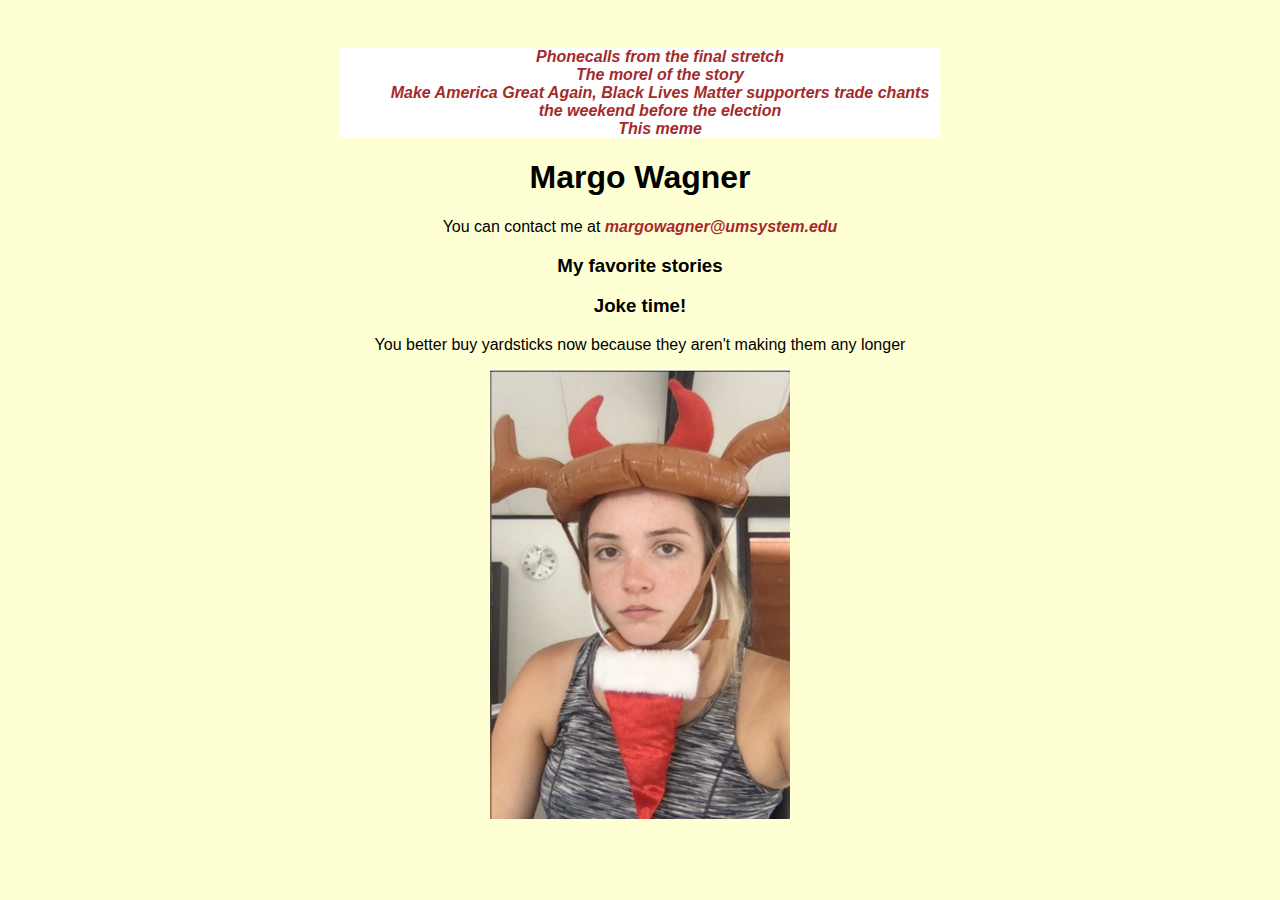
==== index.html @ 4b58b985 "reordered page" ====
<!DOCTYPE html>

<html lang="en">
<head>
  <title>Margo's J4502/7502 website</title>
  <link rel="stylesheet" href="style.css">
  <meta name="description" content="Margo's website for J4502/7502.">
  <meta name="author" content="Margo Wagner">
  <meta name="keywords" content="Margo Wagner, J4502, J7502"/>
</head>

<body>
  <nav>
    <ul>
      <li><a href="https://www.columbiamissourian.com/news/elections/phone-calls-from-the-final-election-stretch/article_4858cc6e-22c9-11eb-9371-07732e90456a.html" target="_blank">Phonecalls from the final stretch</a></li>
      <li><a href="https://www.columbiamissourian.com/news/state_news/the-morel-of-the-story-making-memories-and-finding-mushrooms/article_2bde16b6-a78a-11eb-b420-3326bb047159.html" target="_blank">The morel of the story</a></li>
      <li><a href="https://www.columbiamissourian.com/visuals/photos/make-america-great-again-black-lives-matter-supporters-trade-chants-the-weekend-before-the-election/article_732b2184-1bcc-11eb-89ca-0fad49c55035.html" target="_blank">Make America Great Again, Black Lives Matter supporters trade chants the weekend before the election</a></li>
      <li><a href="second-page.html" target="_blank">This meme</a></li>
</ul>
</nav>
  <h1>Margo Wagner</h1>
  <p>You can contact me at <a href="mailto:margowagner@umsystem.edu">margowagner@umsystem.edu</a></p>
  <h3>My favorite stories</h3>

<h3> Joke time!</h3>
  <p>You better buy yardsticks now because they aren't making them any longer</p>
<a href="mailto:margowagner@umsystem.edu">
  <img src="margophoto.jpg" alt="a selfie of Margo Wagner wearing inflatable antlers and devil horns on her head and a Santa hat as a beard"/>
</a>
</body>
</html>
---- style.css ----
body {
  background: #ffffd4;
	text-align: center;
  font-family: "Helvetica", "Arial", sans-serif;
  width: 90%;
  max-width: 600px;
  margin: auto;
  margin-top: 3rem;
}
ul {
	list-style-type: none;
}
a {
text-decoration: none;
font-style: italic;
color: brown;
font-weight: bold;
}
a:hover {color: orange}
nav {
	background:white;
}
img {
	width:50%;
	border: none;
}
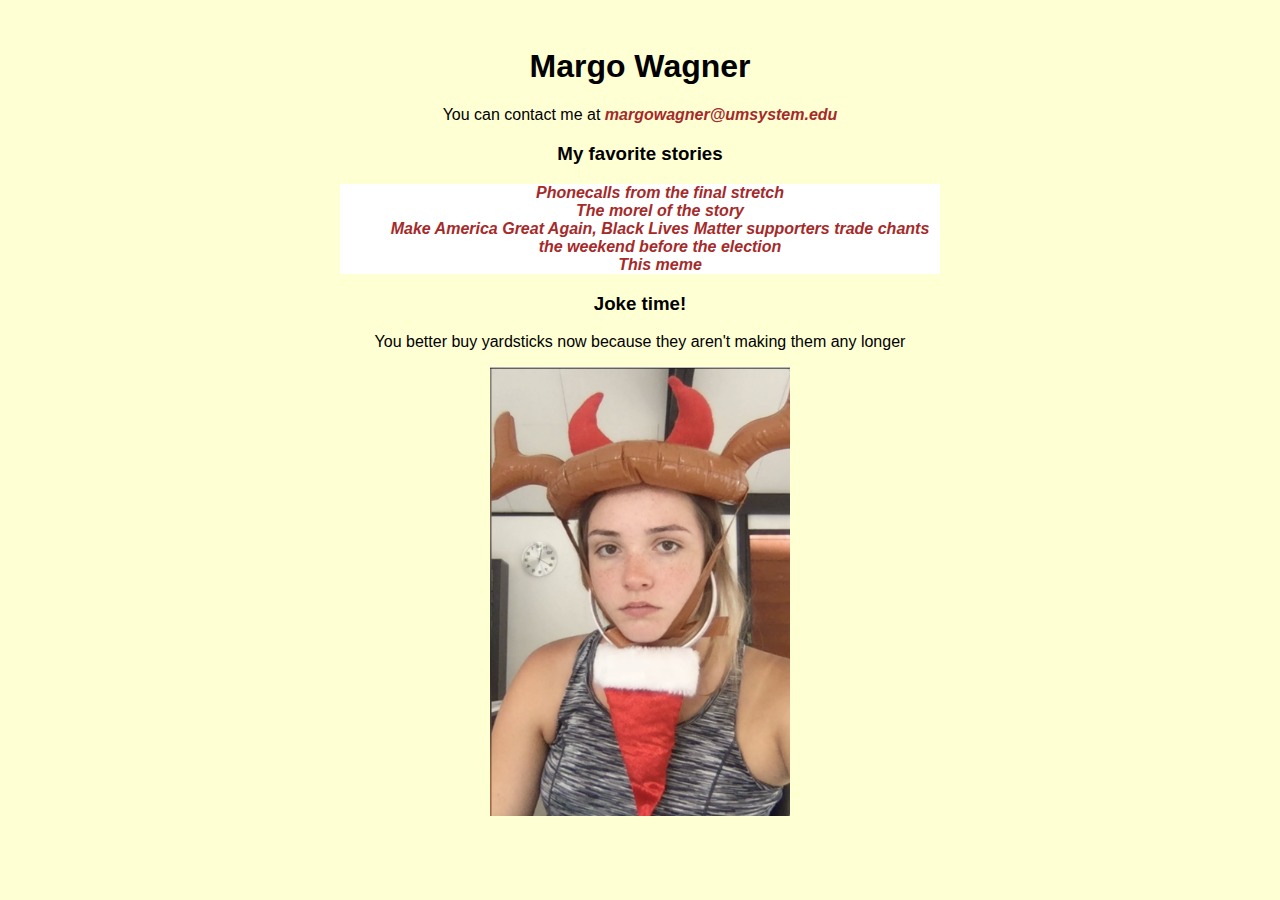
==== commit 2a062544: "reverted" ====
--- a/index.html
+++ b/index.html
@@ -10,6 +10,9 @@
 </head>
 
 <body>
+  <h1>Margo Wagner</h1>
+  <p>You can contact me at <a href="mailto:margowagner@umsystem.edu">margowagner@umsystem.edu</a></p>
+  <h3>My favorite stories</h3>
   <nav>
     <ul>
       <li><a href="https://www.columbiamissourian.com/news/elections/phone-calls-from-the-final-election-stretch/article_4858cc6e-22c9-11eb-9371-07732e90456a.html" target="_blank">Phonecalls from the final stretch</a></li>
@@ -18,10 +21,6 @@
       <li><a href="second-page.html" target="_blank">This meme</a></li>
 </ul>
 </nav>
-  <h1>Margo Wagner</h1>
-  <p>You can contact me at <a href="mailto:margowagner@umsystem.edu">margowagner@umsystem.edu</a></p>
-  <h3>My favorite stories</h3>
-
 <h3> Joke time!</h3>
   <p>You better buy yardsticks now because they aren't making them any longer</p>
 <a href="mailto:margowagner@umsystem.edu">
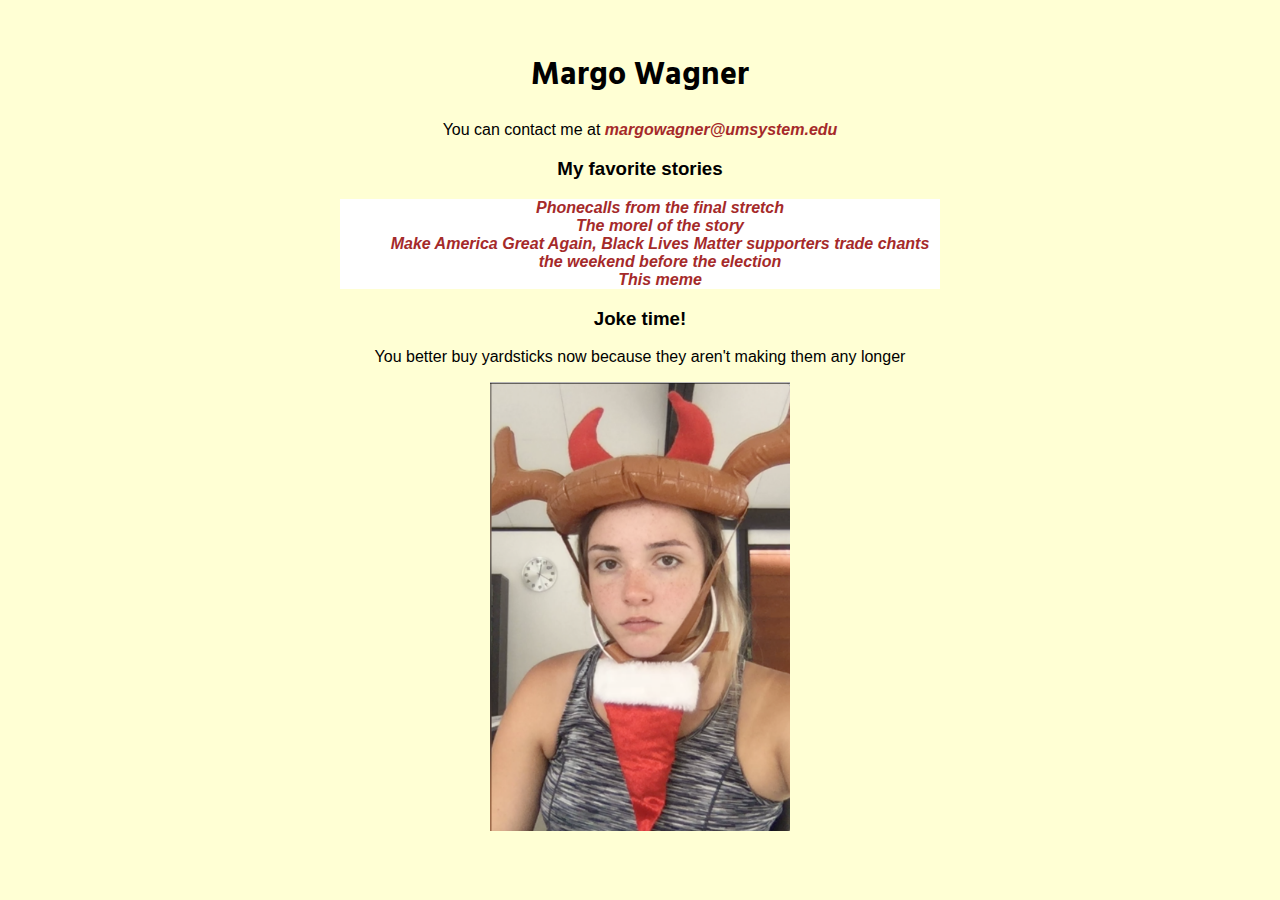
==== commit 8737022a: "adding font 4 real" ====
--- a/index.html
+++ b/index.html
@@ -3,6 +3,9 @@
 <html lang="en">
 <head>
   <title>Margo's J4502/7502 website</title>
+  <link rel="preconnect" href="https://fonts.googleapis.com">
+  <link rel="preconnect" href="https://fonts.gstatic.com" crossorigin>
+  <link href="https://fonts.googleapis.com/css2?family=Hind+Siliguri:wght@500&display=swap" rel="stylesheet">
   <link rel="stylesheet" href="style.css">
   <meta name="description" content="Margo's website for J4502/7502.">
   <meta name="author" content="Margo Wagner">
--- a/style.css
+++ b/style.css
@@ -22,5 +22,9 @@
 }
 img {
 	width:50%;
-	border: none;
+	border: 0;
+	outline: 0;
 }
+h1 {
+	font-family: 'Hind Siliguri', sans-serif;
+}
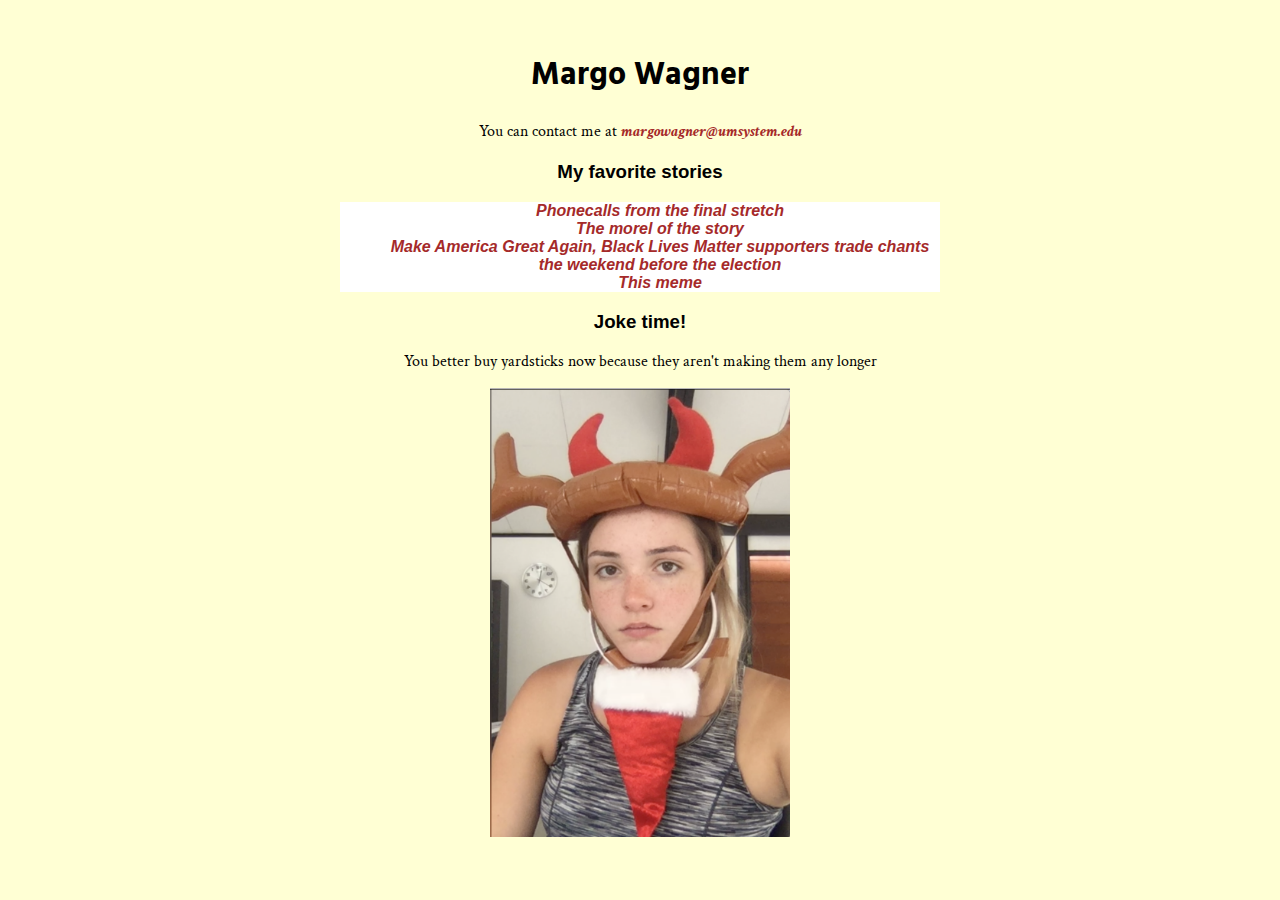
==== commit 4a8604f5: "adding a font" ====
--- a/index.html
+++ b/index.html
@@ -6,6 +6,9 @@
   <link rel="preconnect" href="https://fonts.googleapis.com">
   <link rel="preconnect" href="https://fonts.gstatic.com" crossorigin>
   <link href="https://fonts.googleapis.com/css2?family=Hind+Siliguri:wght@500&display=swap" rel="stylesheet">
+  <link rel="preconnect" href="https://fonts.googleapis.com">
+<link rel="preconnect" href="https://fonts.gstatic.com" crossorigin>
+<link href="https://fonts.googleapis.com/css2?family=Crimson+Text&family=Hind+Siliguri:wght@500&display=swap" rel="stylesheet">
   <link rel="stylesheet" href="style.css">
   <meta name="description" content="Margo's website for J4502/7502.">
   <meta name="author" content="Margo Wagner">
--- a/style.css
+++ b/style.css
@@ -28,3 +28,6 @@
 h1 {
 	font-family: 'Hind Siliguri', sans-serif;
 }
+p {
+	font-family: 'Crimson Text', serif;
+}
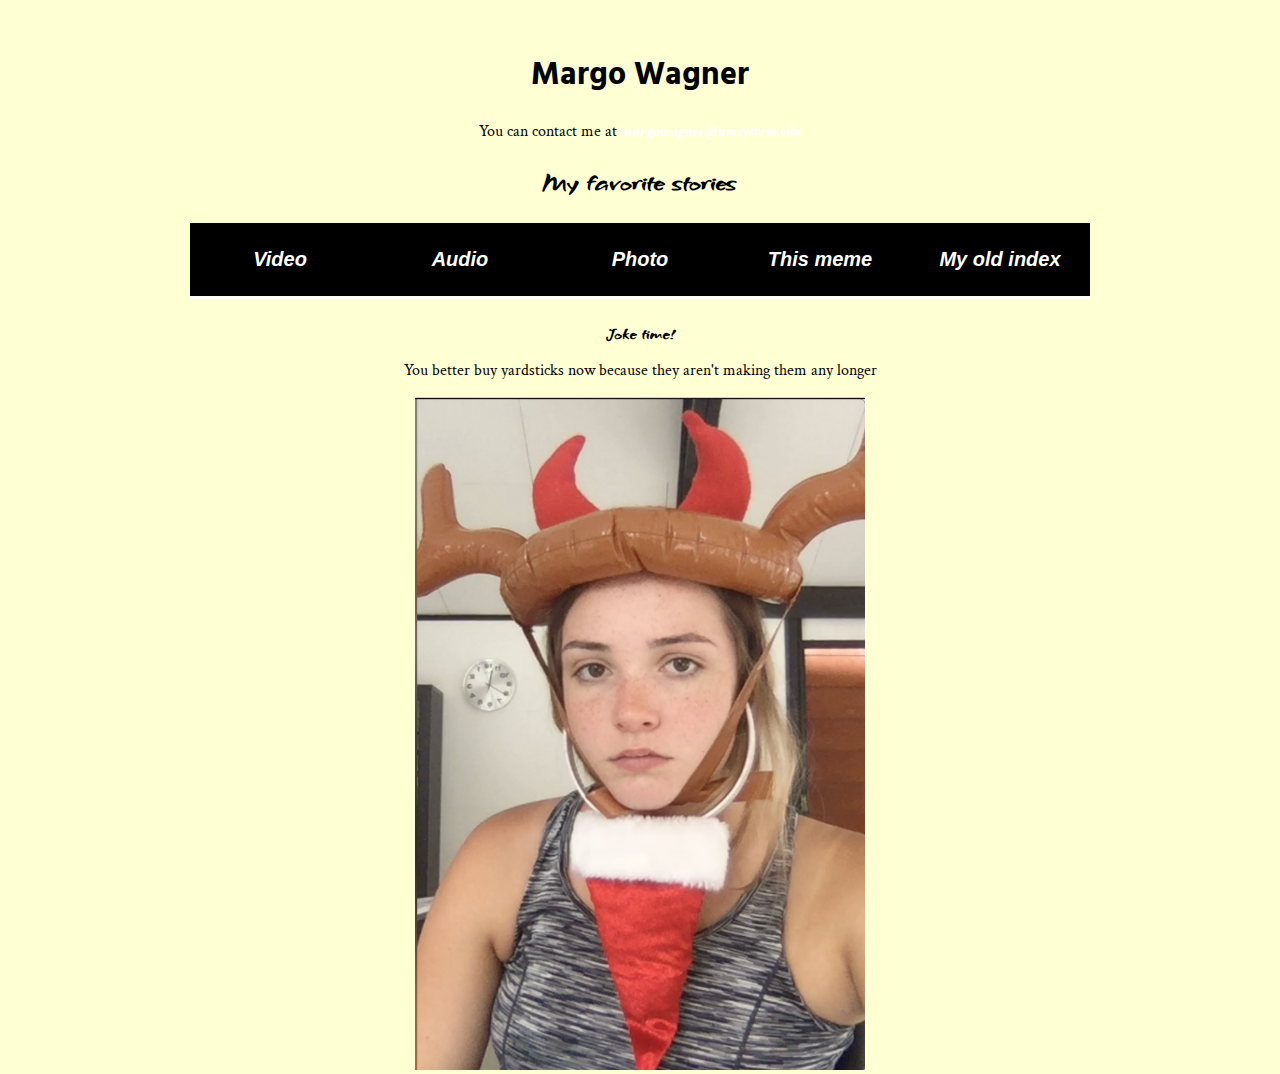
==== commit 5935535e: "added flexbox to my nav and changed the names of my tabs" ====
--- a/index.html
+++ b/index.html
@@ -2,17 +2,16 @@
 
 <html lang="en">
 <head>
+    <meta charset="utf-8">
   <title>Margo's J4502/7502 website</title>
   <link rel="preconnect" href="https://fonts.googleapis.com">
   <link rel="preconnect" href="https://fonts.gstatic.com" crossorigin>
-  <link href="https://fonts.googleapis.com/css2?family=Hind+Siliguri:wght@500&display=swap" rel="stylesheet">
-  <link rel="preconnect" href="https://fonts.googleapis.com">
-<link rel="preconnect" href="https://fonts.gstatic.com" crossorigin>
-<link href="https://fonts.googleapis.com/css2?family=Crimson+Text&family=Hind+Siliguri:wght@500&display=swap" rel="stylesheet">
+  <link href="https://fonts.googleapis.com/css2?family=Crimson+Text&family=Grechen+Fuemen&family=Hind+Siliguri:wght@500&display=swap" rel="stylesheet">
   <link rel="stylesheet" href="style.css">
   <meta name="description" content="Margo's website for J4502/7502.">
   <meta name="author" content="Margo Wagner">
   <meta name="keywords" content="Margo Wagner, J4502, J7502"/>
+   <meta name="viewport" content="width=device-width, initial-scale=1.0">
 </head>
 
 <body>
@@ -20,11 +19,12 @@
   <p>You can contact me at <a href="mailto:margowagner@umsystem.edu">margowagner@umsystem.edu</a></p>
   <h3>My favorite stories</h3>
   <nav>
-    <ul>
-      <li><a href="https://www.columbiamissourian.com/news/elections/phone-calls-from-the-final-election-stretch/article_4858cc6e-22c9-11eb-9371-07732e90456a.html" target="_blank">Phonecalls from the final stretch</a></li>
-      <li><a href="https://www.columbiamissourian.com/news/state_news/the-morel-of-the-story-making-memories-and-finding-mushrooms/article_2bde16b6-a78a-11eb-b420-3326bb047159.html" target="_blank">The morel of the story</a></li>
-      <li><a href="https://www.columbiamissourian.com/visuals/photos/make-america-great-again-black-lives-matter-supporters-trade-chants-the-weekend-before-the-election/article_732b2184-1bcc-11eb-89ca-0fad49c55035.html" target="_blank">Make America Great Again, Black Lives Matter supporters trade chants the weekend before the election</a></li>
+    <ul class= navcontainer>
+      <li><a href="https://www.columbiamissourian.com/news/elections/phone-calls-from-the-final-election-stretch/article_4858cc6e-22c9-11eb-9371-07732e90456a.html" target="_blank">Video</a></li>
+      <li><a href="https://www.columbiamissourian.com/news/state_news/the-morel-of-the-story-making-memories-and-finding-mushrooms/article_2bde16b6-a78a-11eb-b420-3326bb047159.html" target="_blank">Audio</a></li>
+      <li><a href="https://www.columbiamissourian.com/visuals/photos/make-america-great-again-black-lives-matter-supporters-trade-chants-the-weekend-before-the-election/article_732b2184-1bcc-11eb-89ca-0fad49c55035.html" target="_blank">Photo</a></li>
       <li><a href="second-page.html" target="_blank">This meme</a></li>
+      <li><a href="oldindex.html" target="_blank">My old index</a></li>
 </ul>
 </nav>
 <h3> Joke time!</h3>
--- a/style.css
+++ b/style.css
@@ -3,7 +3,7 @@
 	text-align: center;
   font-family: "Helvetica", "Arial", sans-serif;
   width: 90%;
-  max-width: 600px;
+  max-width: 900px;
   margin: auto;
   margin-top: 3rem;
 }
@@ -13,12 +13,12 @@
 a {
 text-decoration: none;
 font-style: italic;
-color: brown;
+color: white;
 font-weight: bold;
 }
 a:hover {color: orange}
 nav {
-	background:white;
+	background:black;
 }
 img {
 	width:50%;
@@ -31,3 +31,53 @@
 p {
 	font-family: 'Crimson Text', serif;
 }
+h3 {
+	font-family: 'Grechen Fuemen', cursive;
+	  font-size: 25px;
+}
+h3:nth-of-type(2n) {
+  font-size: unset;
+}
+
+nav {
+  background: black;
+  color:white;
+  width: 100%;
+  display: inline-block;
+  padding: 5px 0;
+  margin-bottom: 10px;
+  border-bottom: 3px solid white;
+  font-family: 'Roboto', sans-serif;
+}
+
+ul {
+  list-style-type: none;
+  padding: 0;
+  font-size: 20px;
+  display: flex;
+  flex-direction: row;
+  flex-wrap: wrap;
+}
+
+li {
+  width: 20%;
+}
+
+@media (max-width: 850px) {
+
+  li {
+    width: 50%;
+  }
+
+}
+
+@media (max-width: 600px) {
+
+  ul {
+    flex-direction: column;
+  }
+
+  li {
+    width: 100%;
+  }
+}
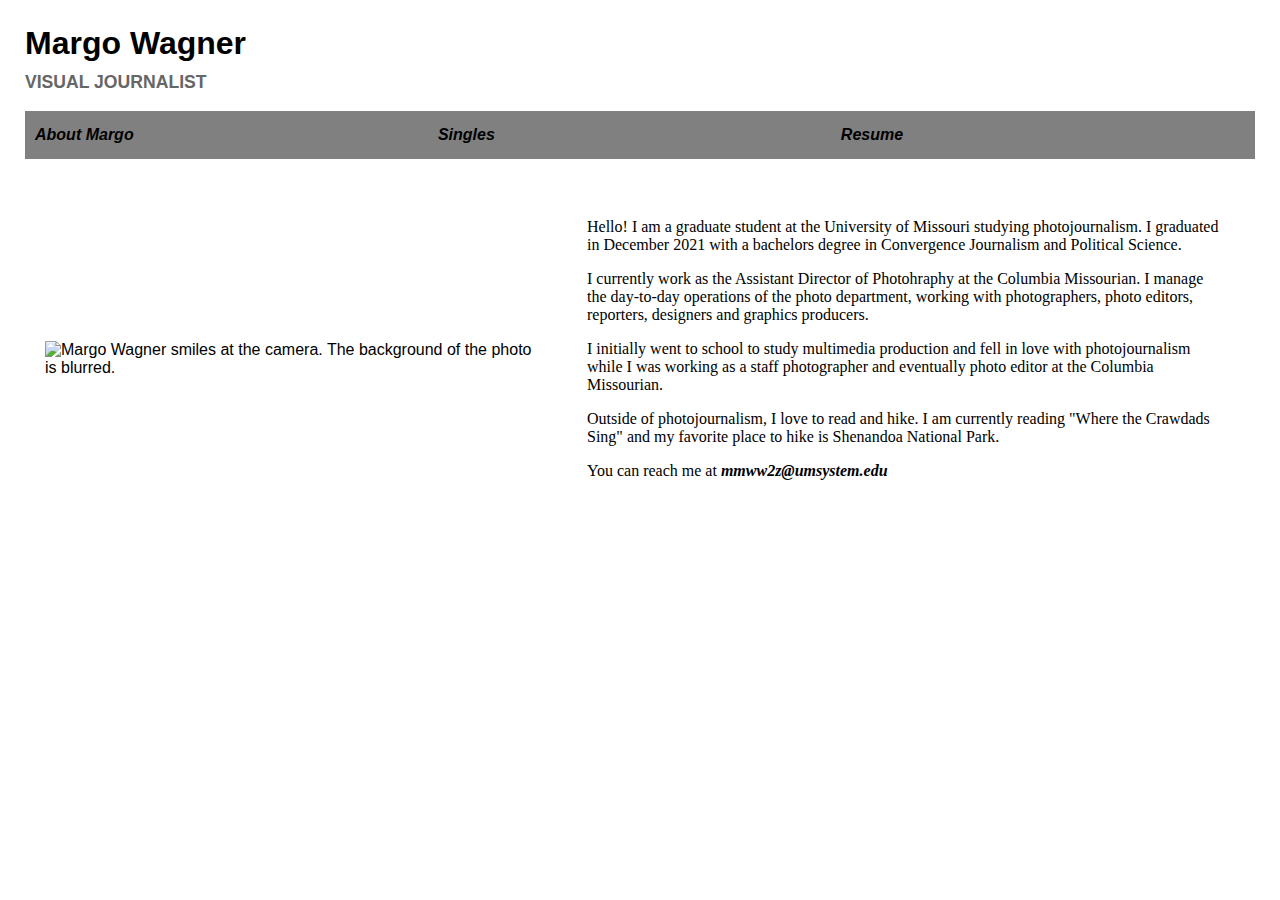
==== commit 2b3fbd41: "Made my entire portfolio site" ====
--- a/index.html
+++ b/index.html
@@ -1,36 +1,39 @@
 <!DOCTYPE html>
-
 <html lang="en">
 <head>
-    <meta charset="utf-8">
-  <title>Margo's J4502/7502 website</title>
-  <link rel="preconnect" href="https://fonts.googleapis.com">
-  <link rel="preconnect" href="https://fonts.gstatic.com" crossorigin>
-  <link href="https://fonts.googleapis.com/css2?family=Crimson+Text&family=Grechen+Fuemen&family=Hind+Siliguri:wght@500&display=swap" rel="stylesheet">
-  <link rel="stylesheet" href="style.css">
-  <meta name="description" content="Margo's website for J4502/7502.">
-  <meta name="author" content="Margo Wagner">
-  <meta name="keywords" content="Margo Wagner, J4502, J7502"/>
-   <meta name="viewport" content="width=device-width, initial-scale=1.0">
+  <title>Margo Wagner's Portfilo Homepage</title>
+  <link rel="stylesheet" href="style.css"/>
+  <meta name="description" content="Margo Wagner's Portfilo for JOURN 4502."/>
+  <meta name="author" content="Margo Wagner"/>
+  <meta name="keywords" content="Margo Wagner, website, Journ 4502, portfolio, photographer, photojournalist"/>
+  <meta name="viewport" content="width=device-width, intial-scale=1.0"/>
 </head>
-
 <body>
-  <h1>Margo Wagner</h1>
-  <p>You can contact me at <a href="mailto:margowagner@umsystem.edu">margowagner@umsystem.edu</a></p>
-  <h3>My favorite stories</h3>
+  <div id="header">
+  <div class="fade-in">
+    <h1>Margo Wagner</h1>
+    <h3>Visual journalist</h3>
+  </div>
   <nav>
     <ul class= navcontainer>
-      <li><a href="https://www.columbiamissourian.com/news/elections/phone-calls-from-the-final-election-stretch/article_4858cc6e-22c9-11eb-9371-07732e90456a.html" target="_blank">Video</a></li>
-      <li><a href="https://www.columbiamissourian.com/news/state_news/the-morel-of-the-story-making-memories-and-finding-mushrooms/article_2bde16b6-a78a-11eb-b420-3326bb047159.html" target="_blank">Audio</a></li>
-      <li><a href="https://www.columbiamissourian.com/visuals/photos/make-america-great-again-black-lives-matter-supporters-trade-chants-the-weekend-before-the-election/article_732b2184-1bcc-11eb-89ca-0fad49c55035.html" target="_blank">Photo</a></li>
-      <li><a href="second-page.html" target="_blank">This meme</a></li>
-      <li><a href="oldindex.html" target="_blank">My old index</a></li>
+      <li><a href="index.com">About Margo</a></li>
+      <li><a href="second-page.html" target="_blank">Singles</a></li>
+      <li><a href="third-page.html" target="_blank">Resume</a></li>
 </ul>
 </nav>
-<h3> Joke time!</h3>
-  <p>You better buy yardsticks now because they aren't making them any longer</p>
-<a href="mailto:margowagner@umsystem.edu">
-  <img src="margophoto.jpg" alt="a selfie of Margo Wagner wearing inflatable antlers and devil horns on her head and a Santa hat as a beard"/>
-</a>
+
+<div id="homepagebody">
+
+  <img class="me" src="MargoWagner.jpg" alt="Margo Wagner smiles at the camera. The background of the photo is blurred." />
+
+  <div class="about">
+    <p>Hello! I am a graduate student at the University of Missouri studying photojournalism. I graduated in December 2021 with a bachelors degree in Convergence Journalism and Political Science.</p>
+    <p>I currently work as the Assistant Director of Photohraphy at the Columbia Missourian. I manage the day-to-day operations of the photo department, working with photographers, photo editors, reporters, designers and graphics producers.</p>
+    <p>I initially went to school to study multimedia production and fell in love with photojournalism while I was working as a staff photographer and eventually photo editor at the Columbia Missourian.</p>
+    <p>Outside of photojournalism, I love to read and hike. I am currently reading "Where the Crawdads Sing" and my favorite place to hike is Shenandoa National Park.</p>
+    <p>You can reach me at <a href="mailto:mmww2z@umsystem.edu">mmww2z@umsystem.edu</a></p>
+  </div>
+</div>
 </body>
+<script src="main.js" type="text/javascript"></script>
 </html>
--- a/style.css
+++ b/style.css
@@ -1,11 +1,14 @@
+
 body {
-  background: #ffffd4;
-	text-align: center;
-  font-family: "Helvetica", "Arial", sans-serif;
-  width: 90%;
-  max-width: 900px;
-  margin: auto;
-  margin-top: 3rem;
+  background: white;
+  display: flex;
+  flex-direction: column;
+  justify-content: center;
+  font-family: 'Playfair Display', serif;
+  font-family: 'Lato', sans-serif;
+  margin: 15px;
+  padding: 10px;
+  font-size: 16px;
 }
 ul {
 	list-style-type: none;
@@ -13,56 +16,129 @@
 a {
 text-decoration: none;
 font-style: italic;
-color: white;
+color: black;
 font-weight: bold;
 }
 a:hover {color: orange}
+
+
 nav {
 	background:black;
 }
 img {
-	width:50%;
+	width:100%;
 	border: 0;
 	outline: 0;
 }
 h1 {
-	font-family: 'Hind Siliguri', sans-serif;
+  font-family: 'Lato', sans-serif;
+  font-weight: bold;
+  font-size: 2em;
+  margin: auto;
+}
+h2 {
+  font-family: 'Lato', sans-serif;
+  font-weight: bold;
+  font-size: 1.75em;
+  margin: auto;
+  display: block;
+  margin-bottom: 40px;
+}
+h3 {
+  font-family: 'Lato', sans-serif;
+  font-weight: bold;
+  font-size: 1.1em;
+  color: #666666;
+  text-transform: uppercase;
+  margin-top: 10px;
 }
 p {
 	font-family: 'Crimson Text', serif;
 }
-h3 {
-	font-family: 'Grechen Fuemen', cursive;
-	  font-size: 25px;
-}
-h3:nth-of-type(2n) {
-  font-size: unset;
-}
+
 
 nav {
-  background: black;
+  background: gray;
   color:white;
   width: 100%;
   display: inline-block;
   padding: 5px 0;
   margin-bottom: 10px;
   border-bottom: 3px solid white;
-  font-family: 'Roboto', sans-serif;
+  font-family: 'Helvetica', sans-serif;
 }
 
 ul {
   list-style-type: none;
-  padding: 0;
-  font-size: 20px;
+  margin: 0px;
+  padding: 10px;
   display: flex;
   flex-direction: row;
-  flex-wrap: wrap;
+  justify-content: flex-start;
+  align-items: center;
+  align-content: center;
 }
 
 li {
-  width: 20%;
+  width: 33.3%;
 }
 
+#homepagebody {
+  display: flex;
+  flex-direction: row;
+  align-items: center;
+}
+.about {
+  margin: 10px;
+  padding: 20px;
+}
+
+.me {
+  max-width: 40%;
+  margin: 20px;
+  margin-top: 40px;
+}
+.imageGallery{
+  align-items: center;
+}
+.imageGallery {
+  display: flex;
+  flex-direction: column;
+  width: 100%;
+  max-width: 1000px;
+align-self: center;
+}
+
+.imageHolder {
+  margin: 20px 0;
+}
+
+.imageHolder caption {
+  margin: 10px 0;
+}
+
+img {
+  width: 100%;
+  max-width: 1000px;
+}
+
+.button_holder {
+  display: flex;
+  flex-direction: row;
+  justify-content: space-between;
+}
+
+.hideThisDiv {
+  /*display: none;*/
+}
+#resumecontainer {
+  display: flex;
+  flex-direction: column;
+  align-items: center;
+}
+.resume{
+
+}
 @media (max-width: 850px) {
 
   li {
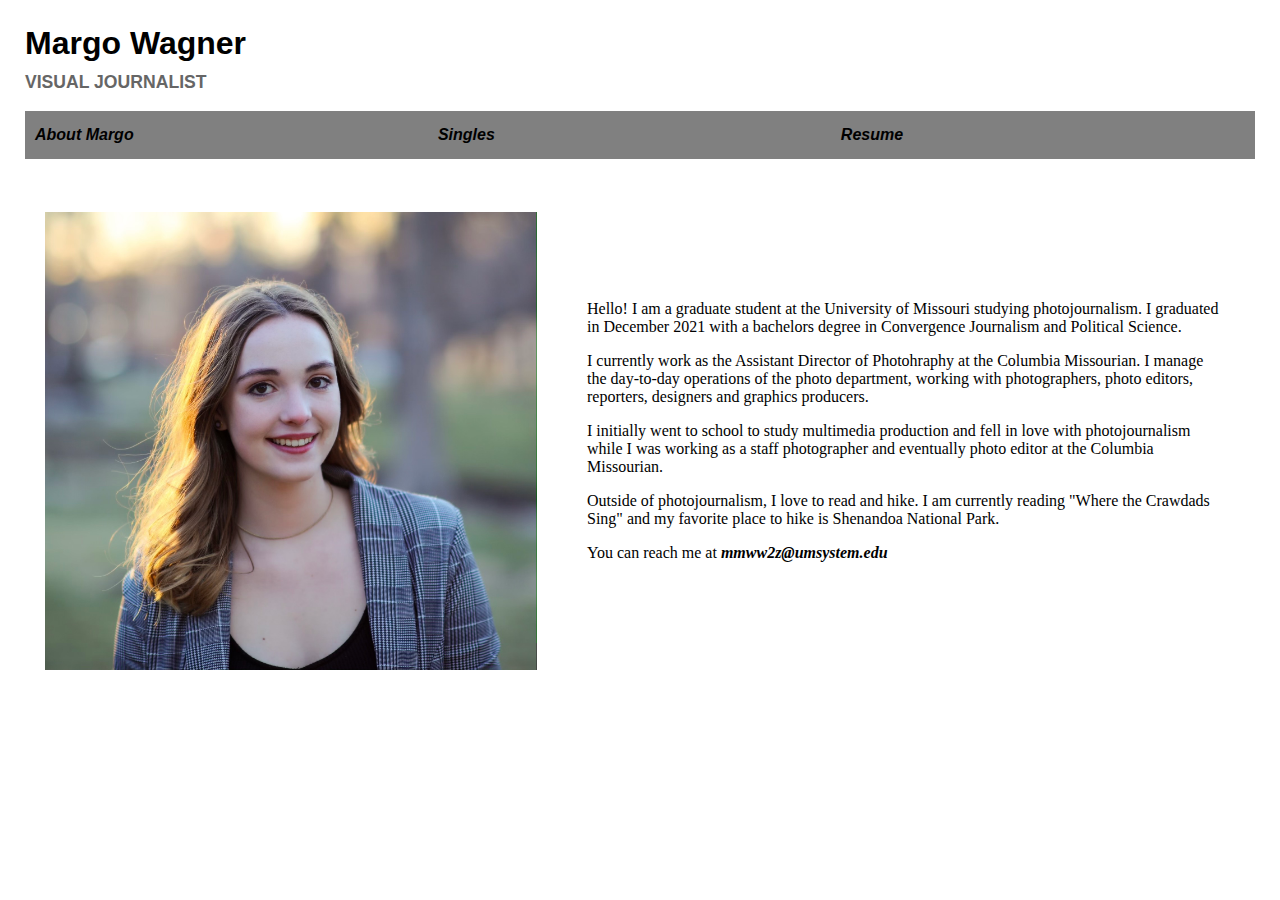
==== commit 80399310: "Capitalized JPG" ====
--- a/index.html
+++ b/index.html
@@ -24,7 +24,7 @@
 
 <div id="homepagebody">
 
-  <img class="me" src="MargoWagner.jpg" alt="Margo Wagner smiles at the camera. The background of the photo is blurred." />
+  <img class="me" src="MargoWagner.JPG" alt="Margo Wagner smiles at the camera. The background of the photo is blurred." />
 
   <div class="about">
     <p>Hello! I am a graduate student at the University of Missouri studying photojournalism. I graduated in December 2021 with a bachelors degree in Convergence Journalism and Political Science.</p>
